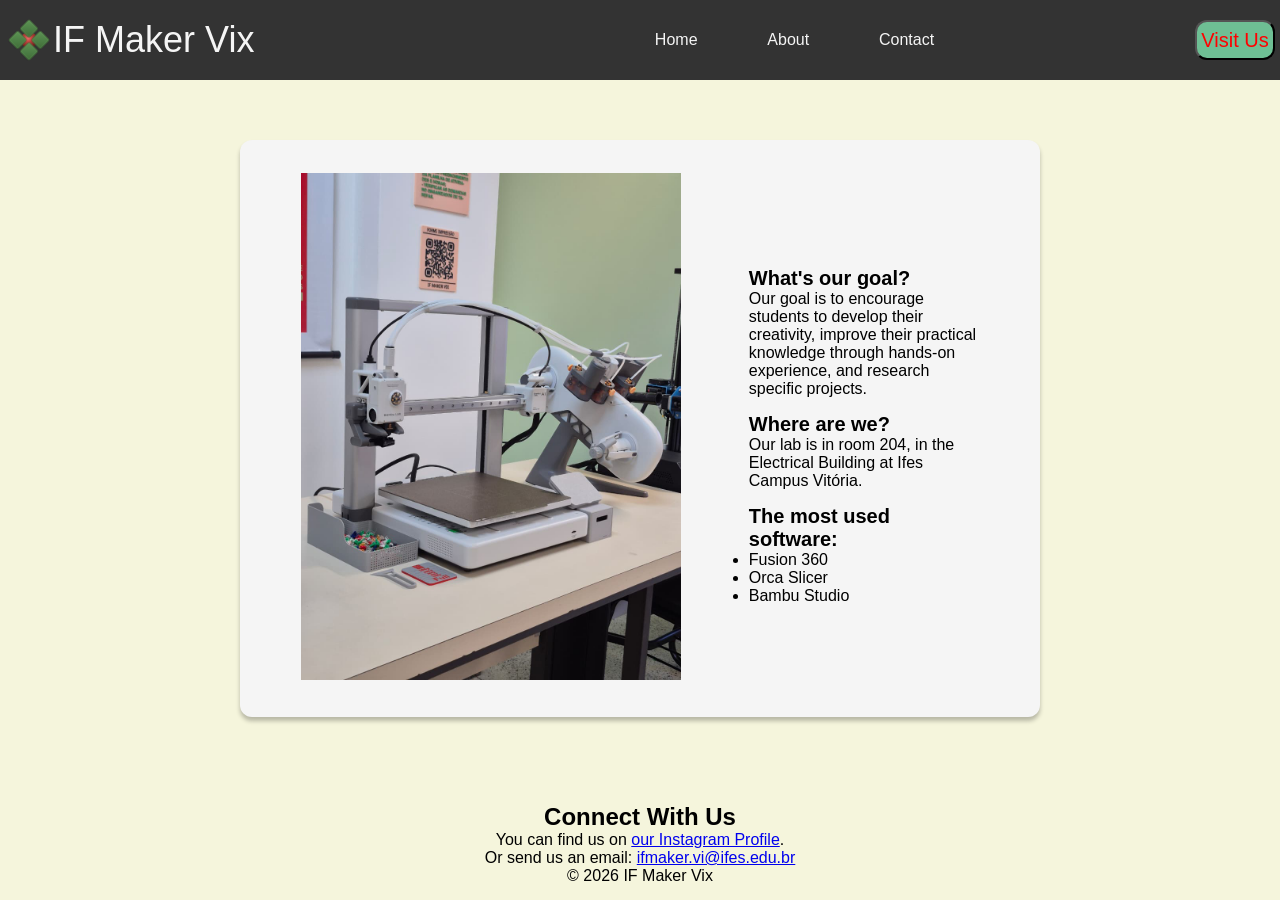
==== about.html @ e7c77e2b "IF Maker Website" ====
<!DOCTYPE html>
<html lang="en">
<head>
    <meta charset="UTF-8">
    <meta name="viewport" content="width=device-width, initial-scale=1.0">
    <title>IF Maker Vix - About</title>
    <link rel="stylesheet" href="css/styles.css">
</head>
<body>
<body>
    <header>
        <div>
            <img src="assets/images/logoicon.svg" alt="IF Maker Logo Icon" height="48">
            <span>IF Maker Vix</span>
        </div>

        <nav>
            <ul>
                <li><a href="index.html">Home</a></li>
                <li>About</li>
                <li><a href="contact.html">Contact</a></li>
            </ul>
        </nav>

        <a href="about.html#location">
            <button class ="location-button" aria-label="Lab Location">Visit Us</button>
        </a>
    </header>

    <main>
        <div class="info-container">
            <div class="lab-image">
                <img src="assets/images/printer.jpeg" alt="A Picture of A 3D Printer" width="380px">
            </div>

            <div class="lab-details">
                <h2>What's our goal?</h2>
                <p>Our goal is to encourage students to develop their creativity, improve their practical knowledge through hands-on experience, and research specific projects.</p>
                
                <h2 id="location">Where are we?</h2>
                <p>Our lab is in room 204, in the Electrical Building at Ifes Campus Vitória.</p>

                <h2>The most used software:</h2>
                <ul>
                    <li>Fusion 360</li>
                    <li>Orca Slicer</li>
                    <li>Bambu Studio</li>
                </ul>
            </div>
        </div>
    </main>

    <footer>
                <h2>Connect With Us</h2>
        <p>You can find us on <a href="https://www.instagram.com/ifmaker_vix/" target="_blank" rel="noopener">our Instagram Profile</a>.</p>
        <p>Or send us an email: <a href="mailto:ifmaker.vi@ifes.edu.br">ifmaker.vi@ifes.edu.br</a></p>
        <p>&copy; 2026 IF Maker Vix</p>
    </footer>
</body>
</html>
---- css/styles.css ----
* {
    margin: 0;
    padding: 0;
    box-sizing: border-box;
}
body {
    background-color: beige;
    font-family: Verdana, Geneva, Tahoma, sans-serif;
    color: black;
    font-size: 16px;
    min-height: 100vh;
    display: flex;
    flex-direction: column;
}
header {
    background-color: #333333;
    color: whitesmoke;
    height: 80px;
    display: flex;
    justify-content: space-between;
    align-items: center;
    padding: 0 5px;
}
header a {
    text-decoration: none;
    color: inherit;
}
header li {
    list-style: none;
}
header div {
    display: flex;
    align-items: center;
}
header span {
    font-size: 36px;
}
header ul {
    display: flex;
    align-items: center;
    gap: 50%;
}
.location-button {
    background-color: #6EBF94;
    color: red;
    width: 80px;
    height: 40px;
    font-size: 20px;
    border-radius: 12px;
    cursor: pointer;
    transition: background-color 0.3s ease-in-out;
}
.location-button:hover {
    background-color: #409166;
}
footer {
    text-align: center;
    font-size: 16px;
    padding: 15px;
}
main {
    flex-grow: 1;
}
.info-container {
    max-width: 800px;
    margin: 60px auto;
    display: flex;
    flex-direction: row;
    align-items: center;
    padding: 33px 61px;
    gap: 10%;
    background-color: whitesmoke;
    border-radius: 12px;
    box-shadow: 0px 4px 4px 0px #00000040;
}
.lab-image {
    border-radius: 12px;
}
.info-container h2 {
    margin-top: 15px;
    font-size: 20px;
}
.form-container {
    max-width: 800px;
    margin: 60px auto;
    display: flex;
    flex-direction: column;
    justify-content: space-between;
    align-items: center;
    padding: 33px 61px;
    gap: 20%;
    background-color: whitesmoke;
    border-radius: 12px;
    box-shadow: 0px 4px 4px 0px #00000040;
}
.form-container div {
    display: flex;
    flex-direction: column;
    gap: 5px;
    margin-bottom: 15px;
}
.form-container label{
    font-size: 24px;
    margin-bottom: 6px;
    font-weight: 600px;
}
.form-container input, .form-group select, .form-group textarea {
    width: 100%;
    padding: 12px;
    border: 1px solid #E8EAED;
    border-radius: 12px;
    font-size: 14px;
    color: #1E1E1E;
    font-family: inherit;
}
.submit-button {
    width: 100%;
    padding: 12px;
    background-color: #6EBF94;
    color: red;
    border: none;
    border-radius: 12px;
    font-size: 20px;
    cursor: pointer;
    margin-top: 10px;
    transition: background-color 0.3s ease-in-out;
}
.submit-button:hover {
    background-color: #409166;
}
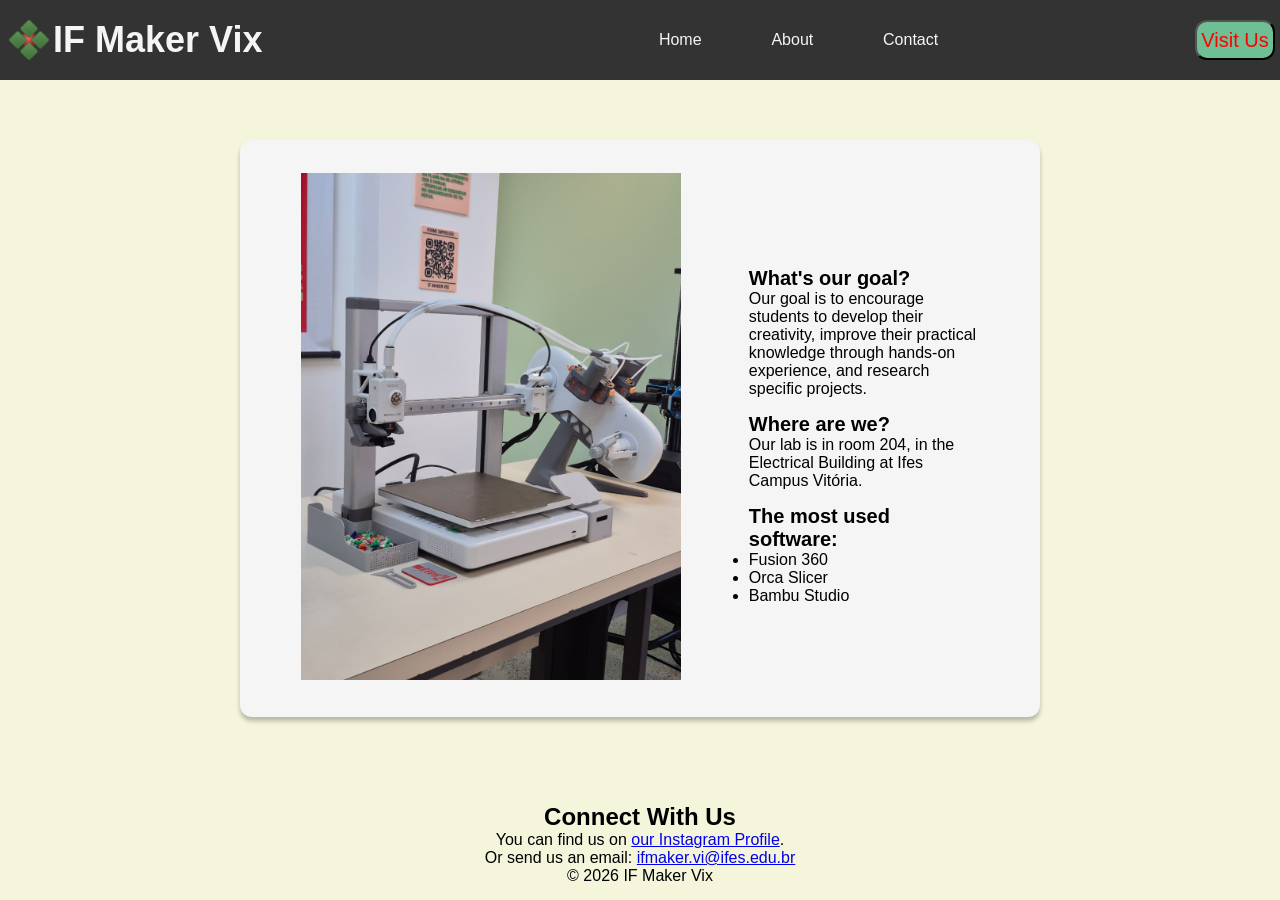
==== commit bc4f7705: "Refactor HTML structure and update styles for consistency across pages" ====
--- a/about.html
+++ b/about.html
@@ -4,20 +4,20 @@
     <meta charset="UTF-8">
     <meta name="viewport" content="width=device-width, initial-scale=1.0">
     <title>IF Maker Vix - About</title>
-    <link rel="stylesheet" href="css/styles.css">
+    <link rel="stylesheet" href="styles.css">
 </head>
 <body>
 <body>
     <header>
         <div>
             <img src="assets/images/logoicon.svg" alt="IF Maker Logo Icon" height="48">
-            <span>IF Maker Vix</span>
+            <h1 id="title">IF Maker Vix</h1>
         </div>
 
         <nav>
             <ul>
                 <li><a href="index.html">Home</a></li>
-                <li>About</li>
+                <li><a href="about.html">About</a></li>
                 <li><a href="contact.html">Contact</a></li>
             </ul>
         </nav>
--- a/styles.css
+++ b/styles.css
@@ -0,0 +1,136 @@
+* {
+    margin: 0;
+    padding: 0;
+    box-sizing: border-box;
+}
+body {
+    background-color: beige;
+    font-family: Verdana, Geneva, Tahoma, sans-serif;
+    color: black;
+    font-size: 16px;
+    min-height: 100vh;
+    display: flex;
+    flex-direction: column;
+}
+header {
+    background-color: #333333;
+    color: whitesmoke;
+    height: 80px;
+    display: flex;
+    justify-content: space-between;
+    align-items: center;
+    padding: 0 5px;
+}
+header a {
+    text-decoration: none;
+    color: inherit;
+    transition: 0.3s ease-in-out;
+}
+nav a:hover {
+    color: #6EBF94;
+    text-decoration: underline;
+}
+header li {
+    list-style: none;
+}
+header div {
+    display: flex;
+    align-items: center;
+}
+#title {
+    font-size: 36px;
+}
+header ul {
+    display: flex;
+    align-items: center;
+    gap: 50%;
+}
+
+.location-button {
+    background-color: #6EBF94;
+    color: red;
+    width: 80px;
+    height: 40px;
+    font-size: 20px;
+    border-radius: 12px;
+    cursor: pointer;
+    transition: background-color 0.3s ease-in-out;
+}
+.location-button:hover {
+    background-color: #409166;
+}
+footer {
+    text-align: center;
+    font-size: 16px;
+    padding: 15px;
+}
+main {
+    flex-grow: 1;
+}
+.info-container {
+    max-width: 800px;
+    margin: 60px auto;
+    display: flex;
+    flex-direction: row;
+    align-items: center;
+    padding: 33px 61px;
+    gap: 10%;
+    background-color: whitesmoke;
+    border-radius: 12px;
+    box-shadow: 0px 4px 4px 0px #00000040;
+}
+.lab-image {
+    border-radius: 12px;
+}
+.info-container h2 {
+    margin-top: 15px;
+    font-size: 20px;
+}
+.form-container {
+    max-width: 800px;
+    margin: 60px auto;
+    display: flex;
+    flex-direction: column;
+    justify-content: space-between;
+    align-items: center;
+    padding: 33px 61px;
+    gap: 20%;
+    background-color: whitesmoke;
+    border-radius: 12px;
+    box-shadow: 0px 4px 4px 0px #00000040;
+}
+.form-container div {
+    display: flex;
+    flex-direction: column;
+    gap: 5px;
+    margin-bottom: 15px;
+}
+.form-container label{
+    font-size: 24px;
+    margin-bottom: 6px;
+    font-weight: 600px;
+}
+.form-container input, .form-group select, .form-group textarea {
+    width: 100%;
+    padding: 12px;
+    border: 1px solid #E8EAED;
+    border-radius: 12px;
+    font-size: 14px;
+    color: #1E1E1E;
+    font-family: inherit;
+}
+.submit-button {
+    width: 100%;
+    padding: 12px;
+    background-color: #6EBF94;
+    color: red;
+    border: none;
+    border-radius: 12px;
+    font-size: 20px;
+    cursor: pointer;
+    margin-top: 10px;
+    transition: background-color 0.3s ease-in-out;
+}
+.submit-button:hover {
+    background-color: #409166;
+}
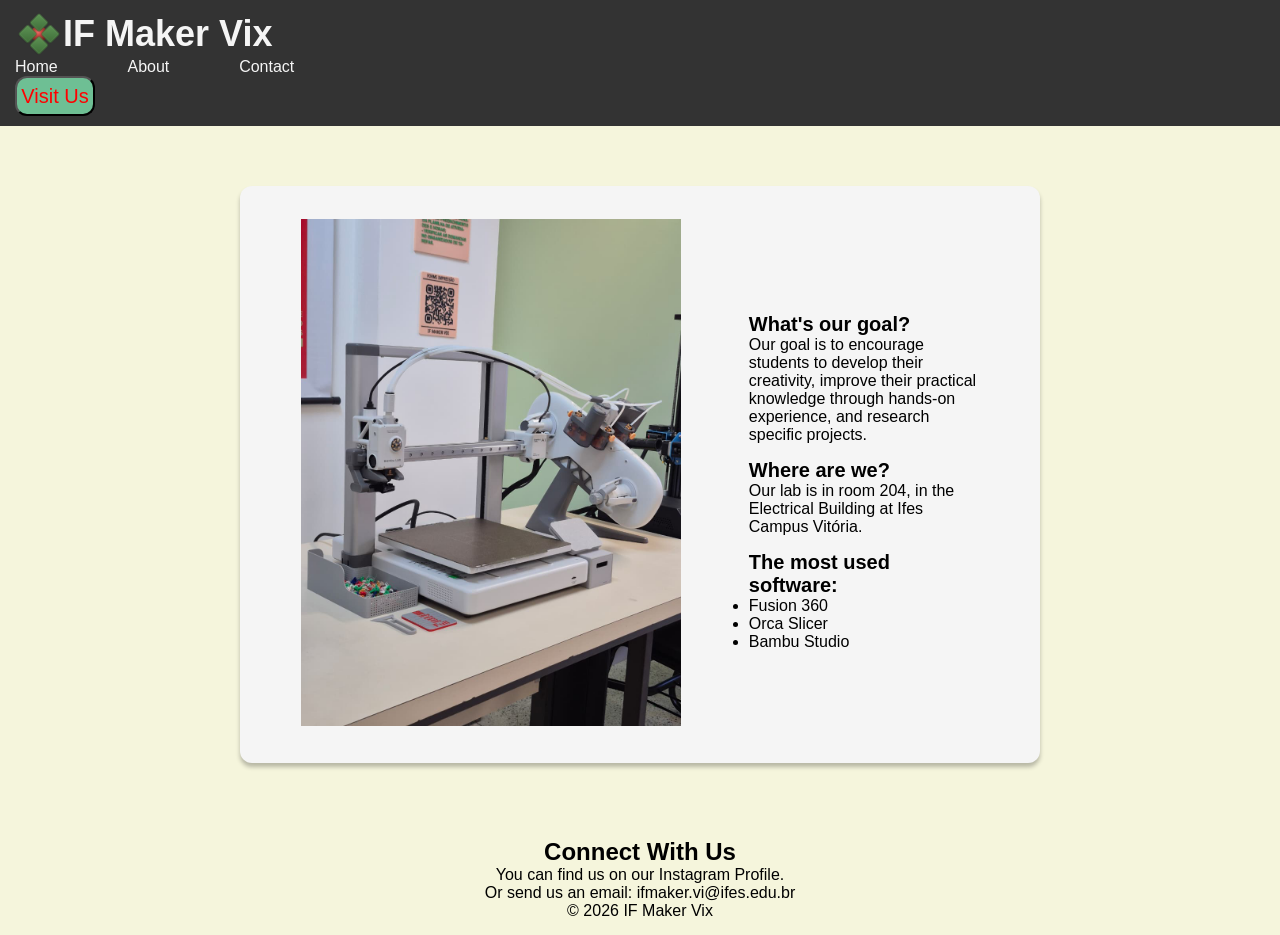
==== commit 3f1022d7: "Fix stylesheet link references and replace styles.css with a new style.css file" ====
--- a/about.html
+++ b/about.html
@@ -4,7 +4,7 @@
     <meta charset="UTF-8">
     <meta name="viewport" content="width=device-width, initial-scale=1.0">
     <title>IF Maker Vix - About</title>
-    <link rel="stylesheet" href="styles.css">
+    <link rel="stylesheet" href="style.css">
 </head>
 <body>
 <body>
--- a/style.css
+++ b/style.css
@@ -0,0 +1,162 @@
+* {
+    margin: 0;
+    padding: 0;
+    box-sizing: border-box;
+}
+body {
+    background-color: beige;
+    font-family: Verdana, Geneva, Tahoma, sans-serif;
+    color: black;
+    font-size: 16px;
+    min-height: 100vh;
+    display: flex;
+    flex-direction: column;
+}
+header {
+    background-color: #333333;
+    color: whitesmoke;
+    min-height: 80px;
+    justify-content: space-between;
+    align-items: center;
+    padding: 10px 15px;
+    flex-wrap: wrap;
+    gap: 15px;
+}
+header nav{
+    display: flex;
+    gap: 15px;
+    flex-wrap: wrap;
+}
+header a {
+    text-decoration: none;
+    color: inherit;
+    transition: 0.3s ease-in-out;
+}
+nav a:hover {
+    color: #6EBF94;
+    text-decoration: underline;
+}
+header li {
+    list-style: none;
+}
+header div {
+    display: flex;
+    align-items: center;
+}
+#title {
+    font-size: 36px;
+}
+header ul {
+    display: flex;
+    align-items: center;
+    gap: 50%;
+}
+
+.location-button {
+    background-color: #6EBF94;
+    color: red;
+    width: 80px;
+    height: 40px;
+    font-size: 20px;
+    border-radius: 12px;
+    cursor: pointer;
+    transition: background-color 0.3s ease-in-out;
+}
+.location-button:hover {
+    background-color: #409166;
+}
+footer {
+    text-align: center;
+    font-size: 16px;
+    padding: 15px;
+}
+footer a {
+    text-decoration: none;
+    color: inherit;
+    transition: 0.3s ease-in-out;
+}
+footer a:hover {
+    text-decoration: underline;
+    color: #6EBF94;
+}
+main {
+    flex-grow: 1;
+}
+.info-container {
+    max-width: 800px;
+    margin: 60px auto;
+    display: flex;
+    flex-direction: row;
+    align-items: center;
+    padding: 33px 61px;
+    gap: 10%;
+    background-color: whitesmoke;
+    border-radius: 12px;
+    box-shadow: 0px 4px 4px 0px #00000040;
+}
+.info-container h2 {
+    margin-top: 15px;
+    font-size: 20px;
+}
+.form-container {
+    max-width: 800px;
+    margin: 60px auto;
+    display: flex;
+    flex-direction: column;
+    justify-content: space-between;
+    align-items: center;
+    padding: 33px 61px;
+    gap: 20%;
+    background-color: whitesmoke;
+    border-radius: 12px;
+    box-shadow: 0px 4px 4px 0px #00000040;
+}
+.form-container div {
+    display: flex;
+    flex-direction: column;
+    gap: 5px;
+    margin-bottom: 15px;
+}
+.form-container label{
+    font-size: 24px;
+    margin-bottom: 6px;
+    font-weight: 600px;
+}
+.form-container input, .form-group select, .form-group textarea {
+    width: 100%;
+    padding: 12px;
+    border: 1px solid #E8EAED;
+    border-radius: 12px;
+    font-size: 14px;
+    color: #1E1E1E;
+    font-family: inherit;
+}
+.submit-button {
+    width: 100%;
+    padding: 12px;
+    background-color: #6EBF94;
+    color: red;
+    border: none;
+    border-radius: 12px;
+    font-size: 20px;
+    cursor: pointer;
+    margin-top: 10px;
+    transition: background-color 0.3s ease-in-out;
+}
+.submit-button:hover {
+    background-color: #409166;
+}
+@media (max-width: 540px) {
+    .info-container {
+        justify-content: center;
+        margin: 30px auto;
+        padding: 0 15px;
+        flex-direction: column;
+        gap: 0px;
+        align-items: center;
+    }
+    .info-container img {
+        max-width: 280px;
+        width: 100%;
+    }
+}
